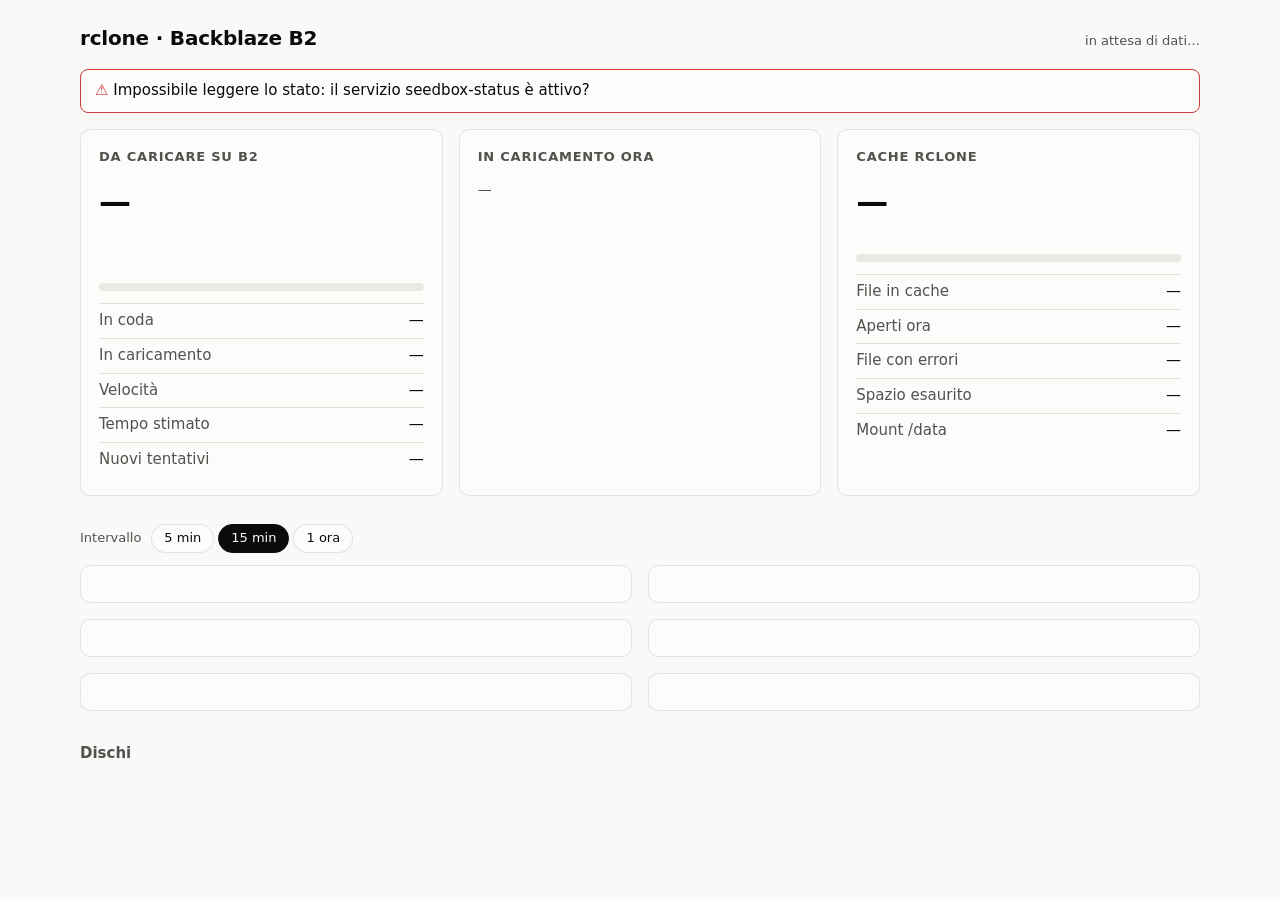
==== status/www/index.html @ 3c4adb51 "Disco dati dedicato, protezione spazio, pagina di stato e categorie qBittorrent - Disco dati locale " ====
<!doctype html>
<html lang="it">
<head>
<meta charset="utf-8">
<meta name="viewport" content="width=device-width, initial-scale=1">
<title>rclone · stato</title>
<style>
	/* palette di riferimento data-viz: slot categoriali 1-3 validati (light e dark),
	   grigio per "libero", colori di stato riservati agli stati */
	:root {
		color-scheme: light;
		--page: #f9f9f7; --surface: #fcfcfb; --ink: #0b0b0b; --ink-2: #52514e; --muted: #898781;
		--grid: #e1e0d9; --axis: #c3c2b7; --ring: rgba(11, 11, 11, 0.10);
		--s1: #2a78d6; --s2: #eb6834; --s3: #1baf7a; --rest: #c3c2b7; --track: #e9e8e3;
		--good: #0ca30c; --warning: #fab219; --critical: #d03b3b;
	}
	@media (prefers-color-scheme: dark) {
		:root {
			color-scheme: dark;
			--page: #0d0d0d; --surface: #1a1a19; --ink: #f0efec; --ink-2: #c3c2b7; --muted: #898781;
			--grid: #2c2c2a; --axis: #383835; --ring: rgba(255, 255, 255, 0.10);
			--s1: #3987e5; --s2: #d95926; --s3: #199e70; --rest: #4a4a47; --track: #2c2c2a;
		}
	}
	* { box-sizing: border-box; }
	body {
		margin: 0; padding: 24px 16px 48px; background: var(--page); color: var(--ink);
		font: 15px/1.45 system-ui, -apple-system, "Segoe UI", Roboto, sans-serif;
	}
	main { max-width: 1120px; margin: 0 auto; }
	header { display: flex; flex-wrap: wrap; align-items: baseline; justify-content: space-between; gap: 8px; margin-bottom: 16px; }
	h1 { font-size: 20px; margin: 0; letter-spacing: -0.01em; }
	h2 { font-size: 13px; text-transform: uppercase; letter-spacing: 0.06em; color: var(--ink-2); margin: 0; font-weight: 600; }
	h3 { font-size: 15px; margin: 32px 0 12px; color: var(--ink-2); font-weight: 600; }
	.updated, .sub { color: var(--ink-2); font-size: 13px; }
	.grid { display: grid; gap: 16px; grid-template-columns: repeat(auto-fit, minmax(300px, 1fr)); }
	.grid.wide { grid-template-columns: repeat(auto-fit, minmax(420px, 1fr)); }
	@media (max-width: 480px) { .grid.wide { grid-template-columns: 1fr; } }
	.card { background: var(--surface); border: 1px solid var(--ring); border-radius: 10px; padding: 18px; min-width: 0; }
	.card-head { display: flex; justify-content: space-between; align-items: center; gap: 8px; margin-bottom: 12px; }
	.big { font-size: 32px; font-weight: 650; letter-spacing: -0.02em; }
	.eta { font-size: 16px; font-weight: 600; margin: 2px 0 4px; }
	.row { display: flex; justify-content: space-between; gap: 12px; padding: 6px 0; border-top: 1px solid var(--grid); }
	.row:first-of-type { border-top: 0; }
	.row span:first-child { color: var(--ink-2); }
	.row span:last-child { font-variant-numeric: tabular-nums; text-align: right; }
	.bar { height: 8px; background: var(--track); border-radius: 4px; overflow: hidden; margin: 10px 0 12px; }
	.bar > i { display: block; height: 100%; background: var(--s1); width: 0; border-radius: 4px; transition: width 0.4s ease; }
	.bar.warning > i { background: var(--warning); }
	.bar.critical > i { background: var(--critical); }
	.status { display: inline-flex; align-items: center; gap: 6px; font-size: 13px; font-weight: 600; color: var(--ink); }
	.status::before { content: ""; width: 8px; height: 8px; border-radius: 50%; background: var(--dot); }
	.status.good { --dot: var(--good); } .status.warning { --dot: var(--warning); } .status.critical { --dot: var(--critical); }
	.banner { display: none; margin-bottom: 16px; padding: 10px 14px; border-radius: 8px; border: 1px solid var(--critical); color: var(--ink); background: var(--surface); }
	.banner::before { content: "⚠ "; color: var(--critical); }
	.disk-head { display: flex; justify-content: space-between; align-items: baseline; gap: 8px; flex-wrap: wrap; }

	/* filtro intervallo: una riga sopra i grafici */
	.filters { display: flex; gap: 4px; flex-wrap: wrap; margin: 28px 0 12px; align-items: center; }
	.filters span { color: var(--ink-2); font-size: 13px; margin-right: 6px; }
	.seg { border: 1px solid var(--ring); background: var(--surface); color: var(--ink); padding: 4px 12px; border-radius: 999px; font: inherit; font-size: 13px; cursor: pointer; }
	.seg[aria-pressed="true"] { background: var(--ink); color: var(--surface); border-color: var(--ink); }
	.toggle { border: 0; background: none; color: var(--ink-2); font: inherit; font-size: 12px; cursor: pointer; text-decoration: underline; text-underline-offset: 3px; padding: 0; }

	/* file in caricamento */
	.files { display: flex; flex-direction: column; gap: 14px; }
	.file-name { font-size: 14px; font-weight: 600; overflow: hidden; text-overflow: ellipsis; white-space: nowrap; }
	.file-meta { display: flex; justify-content: space-between; gap: 8px; font-size: 12px; color: var(--ink-2); font-variant-numeric: tabular-nums; flex-wrap: wrap; }
	.file .bar { margin: 6px 0 4px; }
	.empty { color: var(--ink-2); font-size: 14px; }

	/* grafici */
	.legend { display: flex; flex-wrap: wrap; gap: 4px 14px; font-size: 12px; color: var(--ink-2); margin-bottom: 6px; }
	.legend .key { display: inline-flex; align-items: center; gap: 6px; }
	.legend .key::before { content: ""; width: 14px; height: 2px; border-radius: 1px; background: var(--c); }
	.legend .key.rect::before { width: 10px; height: 10px; border-radius: 2px; }
	.chart { position: relative; }
	.chart svg { display: block; width: 100%; height: auto; overflow: visible; }
	.chart svg:focus { outline: 2px solid var(--s1); outline-offset: 4px; border-radius: 4px; }
	.axis-text { fill: var(--muted); font-size: 11px; font-variant-numeric: tabular-nums; }
	.label-text { fill: var(--ink-2); font-size: 11px; font-weight: 600; }
	.tooltip { position: absolute; pointer-events: none; background: var(--surface); border: 1px solid var(--ring); border-radius: 8px; padding: 8px 10px; font-size: 12px; box-shadow: 0 4px 16px rgba(0, 0, 0, 0.12); min-width: 140px; display: none; z-index: 2; }
	.tooltip .t { color: var(--muted); margin-bottom: 4px; font-variant-numeric: tabular-nums; }
	.tooltip .r { display: flex; align-items: center; gap: 8px; justify-content: space-between; }
	.tooltip .r b { font-weight: 650; color: var(--ink); font-variant-numeric: tabular-nums; }
	.tooltip .r span { display: inline-flex; align-items: center; gap: 6px; color: var(--ink-2); }
	.tooltip .r span::before { content: ""; width: 12px; height: 2px; background: var(--c); border-radius: 1px; }
	.donut-wrap { display: flex; gap: 20px; align-items: center; flex-wrap: wrap; }
	.donut-wrap svg { width: 160px; height: 160px; flex: none; }
	.donut-legend { flex: 1; min-width: 160px; }
	.donut-legend .row span:first-child { display: inline-flex; align-items: center; gap: 8px; }
	.donut-legend .row span:first-child::before { content: ""; width: 10px; height: 10px; border-radius: 2px; background: var(--c); }
	table.view { width: 100%; border-collapse: collapse; font-size: 12px; margin-top: 8px; }
	table.view th, table.view td { text-align: right; padding: 4px 6px; border-top: 1px solid var(--grid); font-variant-numeric: tabular-nums; }
	table.view th:first-child, table.view td:first-child { text-align: left; }
	table.view th { color: var(--ink-2); font-weight: 600; }
	[hidden] { display: none !important; }
</style>
</head>
<body>
<main>
	<header>
		<h1>rclone · Backblaze B2</h1>
		<span class="updated" id="updated">in attesa di dati…</span>
	</header>
	<div class="banner" id="banner"></div>

	<div class="grid">
		<section class="card">
			<div class="card-head"><h2>Da caricare su B2</h2></div>
			<div class="big" id="pending">—</div>
			<div class="eta" id="pending-eta">&nbsp;</div>
			<div class="sub" id="pending-sub">&nbsp;</div>
			<div class="bar" id="up-bar"><i></i></div>
			<div class="row"><span>In coda</span><span id="queued">—</span></div>
			<div class="row"><span>In caricamento</span><span id="uploading">—</span></div>
			<div class="row"><span>Velocità</span><span id="speed">—</span></div>
			<div class="row"><span>Tempo stimato</span><span id="eta">—</span></div>
			<div class="row"><span>Nuovi tentativi</span><span id="retry">—</span></div>
		</section>

		<section class="card">
			<div class="card-head"><h2>In caricamento ora</h2></div>
			<div class="files" id="files"><span class="empty">—</span></div>
		</section>

		<section class="card">
			<div class="card-head"><h2>Cache rclone</h2></div>
			<div class="big" id="cache-used">—</div>
			<div class="sub" id="cache-sub">&nbsp;</div>
			<div class="bar" id="cache-bar"><i></i></div>
			<div class="row"><span>File in cache</span><span id="cache-files">—</span></div>
			<div class="row"><span>Aperti ora</span><span id="cache-inuse">—</span></div>
			<div class="row"><span>File con errori</span><span id="cache-err">—</span></div>
			<div class="row"><span>Spazio esaurito</span><span id="cache-oos">—</span></div>
			<div class="row"><span>Mount /data</span><span id="mounted">—</span></div>
		</section>
	</div>

	<div class="filters" role="group" aria-label="Intervallo dei grafici">
		<span>Intervallo</span>
		<button class="seg" data-range="300">5 min</button>
		<button class="seg" data-range="900" aria-pressed="true">15 min</button>
		<button class="seg" data-range="3600">1 ora</button>
	</div>

	<div class="grid wide">
		<section class="card" id="c-upload"></section>
		<section class="card" id="c-cpu"></section>
		<section class="card" id="c-mem"></section>
		<section class="card" id="c-io"></section>
		<section class="card" id="c-ram-pie"></section>
		<section class="card" id="c-disk-pie"></section>
	</div>

	<h3>Dischi</h3>
	<div class="grid" id="disks"></div>
</main>

<script>
"use strict";
const $ = (id) => document.getElementById(id);
const SVG_NS = "http://www.w3.org/2000/svg";
const css = (name) => getComputedStyle(document.documentElement).getPropertyValue(name).trim();

function bytes(n, digits) {
	if (n == null || isNaN(n)) return "—";
	const u = ["B", "KB", "MB", "GB", "TB"];
	let i = 0;
	while (Math.abs(n) >= 1024 && i < u.length - 1) { n /= 1024; i++; }
	const d = digits != null ? digits : i === 0 ? 0 : n < 10 ? 2 : 1;
	return n.toFixed(d) + " " + u[i];
}
const rate = (n) => bytes(n) + "/s";
const pct = (n) => (n == null ? "—" : n.toFixed(n < 10 ? 1 : 0) + "%");

function duration(s) {
	if (!isFinite(s) || s <= 0) return "—";
	const d = Math.floor(s / 86400), h = Math.floor((s % 86400) / 3600), m = Math.floor((s % 3600) / 60);
	if (d) return `${d} g ${h} h`;
	return h ? `${h} h ${m} min` : m ? `${m} min` : `${Math.ceil(s)} s`;
}
const hhmm = (t) => new Date(t * 1000).toLocaleTimeString("it-IT", { hour: "2-digit", minute: "2-digit" });
const hhmmss = (t) => new Date(t * 1000).toLocaleTimeString("it-IT");

function el(tag, attrs = {}, text) {
	const e = document.createElement(tag);
	for (const [k, v] of Object.entries(attrs)) e.setAttribute(k, v);
	if (text != null) e.textContent = text;
	return e;
}
function sv(tag, attrs = {}) {
	const e = document.createElementNS(SVG_NS, tag);
	for (const [k, v] of Object.entries(attrs)) e.setAttribute(k, v);
	return e;
}

function setBar(id, ratio, warnAt = 0.85, critAt = 0.95) {
	const b = typeof id === "string" ? $(id) : id;
	const r = Math.max(0, Math.min(1, ratio || 0));
	b.firstElementChild.style.width = (r * 100).toFixed(1) + "%";
	b.className = "bar" + (r >= critAt ? " critical" : r >= warnAt ? " warning" : "");
}
function status(text, level) {
	const s = el("span", { class: "status " + level }, text);
	return s;
}
function setStatus(id, text, level) { $(id).replaceChildren(status(text, level)); }

/* ---------- card scaffolding: titolo, legenda, area grafico, tabella ---------- */
function cardShell(id, title, subtitle) {
	const card = $(id);
	if (card.dataset.ready) return card._parts;
	card.dataset.ready = "1";
	const head = el("div", { class: "card-head" });
	const h = el("h2", {}, title);
	const btn = el("button", { class: "toggle", type: "button", "aria-expanded": "false" }, "Tabella");
	head.append(h, btn);
	const sub = el("div", { class: "sub" }, subtitle || "");
	const legend = el("div", { class: "legend" });
	const chart = el("div", { class: "chart" });
	const table = el("table", { class: "view" });
	table.hidden = true;
	btn.addEventListener("click", () => {
		table.hidden = !table.hidden;
		btn.setAttribute("aria-expanded", String(!table.hidden));
	});
	card.append(head, sub, legend, chart, table);
	card._parts = { card, sub, legend, chart, table };
	return card._parts;
}

function fillTable(table, headers, rows) {
	const thead = el("tr");
	headers.forEach((h) => thead.append(el("th", {}, h)));
	const trs = rows.map((r) => { const tr = el("tr"); r.forEach((c) => tr.append(el("td", {}, c))); return tr; });
	table.replaceChildren(thead, ...trs);
}

/* ---------- grafico a linee: 2px, griglia a filo, mirino + tooltip, etichette finali ---------- */
function lineChart(id, opts) {
	const { title, subtitle, series, data, fmt, yMax, area, byteAxis } = opts;
	const p = cardShell(id, title, subtitle);

	// legenda (sempre con >= 2 serie; con una sola basta il titolo)
	p.legend.replaceChildren(...(series.length > 1 ? series.map((s) => {
		const k = el("span", { class: "key" }, s.label); k.style.setProperty("--c", css(s.color)); return k;
	}) : []));

	const W = Math.max(280, p.chart.clientWidth || 400), H = 190;
	const m = { l: 48, r: series.length > 1 ? 74 : 16, t: 10, b: 24 };
	const iw = W - m.l - m.r, ih = H - m.t - m.b;
	const svg = sv("svg", { viewBox: `0 0 ${W} ${H}`, role: "img", tabindex: "0",
		"aria-label": `${title}: grafico, usa le frecce per leggere i valori` });

	if (data.length < 2) {
		const t = sv("text", { x: W / 2, y: H / 2, "text-anchor": "middle", class: "axis-text" });
		t.textContent = "raccolgo i primi campioni…";
		svg.append(t);
		p.chart.replaceChildren(svg);
		return;
	}

	const t0 = data[0].t, t1 = data[data.length - 1].t;
	let max = yMax || Math.max(...series.flatMap((s) => data.map(s.get)), 0);
	if (!yMax) max = byteAxis ? niceMaxBytes(max) : niceMax(max);
	const x = (t) => m.l + ((t - t0) / Math.max(1, t1 - t0)) * iw;
	const y = (v) => m.t + ih - (Math.min(v, max) / (max || 1)) * ih;

	// griglia e assi
	for (let i = 0; i <= 4; i++) {
		const v = (max / 4) * i, yy = y(v);
		svg.append(sv("line", { x1: m.l, x2: m.l + iw, y1: yy, y2: yy, stroke: i === 0 ? css("--axis") : css("--grid"), "stroke-width": 1 }));
		const lab = sv("text", { x: m.l - 6, y: yy + 4, "text-anchor": "end", class: "axis-text" });
		lab.textContent = fmt.axis(v);
		svg.append(lab);
	}
	[t0, (t0 + t1) / 2, t1].forEach((t, i) => {
		const lab = sv("text", { x: x(t), y: H - 6, "text-anchor": ["start", "middle", "end"][i], class: "axis-text" });
		lab.textContent = hhmm(t);
		svg.append(lab);
	});

	// serie
	const ends = [];
	series.forEach((s) => {
		const pts = data.map((d) => [x(d.t), y(s.get(d))]);
		const dpath = "M" + pts.map((q) => q[0].toFixed(1) + "," + q[1].toFixed(1)).join("L");
		if (area) {
			svg.append(sv("path", { d: `${dpath}L${pts[pts.length - 1][0]},${m.t + ih}L${pts[0][0]},${m.t + ih}Z`,
				fill: css(s.color), "fill-opacity": 0.1 }));
		}
		svg.append(sv("path", { d: dpath, fill: "none", stroke: css(s.color), "stroke-width": 2,
			"stroke-linejoin": "round", "stroke-linecap": "round" }));
		const last = pts[pts.length - 1];
		svg.append(sv("circle", { cx: last[0], cy: last[1], r: 4, fill: css(s.color), stroke: css("--surface"), "stroke-width": 2 }));
		ends.push({ s, y: last[1], v: s.get(data[data.length - 1]) });
	});

	// etichette dirette alla fine, solo se non si sovrappongono (altrimenti legenda + tooltip)
	if (series.length > 1) {
		const sorted = [...ends].sort((a, b) => a.y - b.y);
		const fits = sorted.every((e, i) => i === 0 || e.y - sorted[i - 1].y >= 13);
		if (fits) sorted.forEach((e) => {
			const t = sv("text", { x: m.l + iw + 8, y: e.y + 4, class: "label-text" });
			t.textContent = e.s.label;
			svg.append(t);
		});
	} else {
		const e = ends[0];
		const t = sv("text", { x: m.l + iw - 2, y: Math.max(m.t + 10, e.y - 10), "text-anchor": "end", class: "label-text" });
		t.textContent = fmt.value(e.v);
		svg.append(t);
	}

	// mirino + tooltip (puntatore e tastiera)
	const cross = sv("line", { y1: m.t, y2: m.t + ih, stroke: css("--axis"), "stroke-width": 1, visibility: "hidden" });
	const hit = sv("rect", { x: m.l, y: 0, width: iw, height: H, fill: "transparent" });
	svg.append(cross, hit);
	const tip = el("div", { class: "tooltip" });
	p.chart.replaceChildren(svg, tip);

	let idx = data.length - 1;
	function show(i) {
		idx = Math.max(0, Math.min(data.length - 1, i));
		const d = data[idx], xx = x(d.t);
		cross.setAttribute("x1", xx); cross.setAttribute("x2", xx); cross.setAttribute("visibility", "visible");
		const rows = series.map((s) => {
			const r = el("div", { class: "r" });
			const name = el("span", {}, s.label); name.style.setProperty("--c", css(s.color));
			r.append(el("b", {}, fmt.value(s.get(d))), name);
			return r;
		});
		tip.replaceChildren(el("div", { class: "t" }, hhmmss(d.t)), ...rows);
		tip.style.display = "block";
		const scale = p.chart.clientWidth / W;
		const left = xx * scale;
		tip.style.left = Math.min(left + 12, p.chart.clientWidth - tip.offsetWidth) + "px";
		tip.style.top = "8px";
	}
	function hide() { cross.setAttribute("visibility", "hidden"); tip.style.display = "none"; }
	hit.addEventListener("pointermove", (ev) => {
		const r = svg.getBoundingClientRect();
		const px = ((ev.clientX - r.left) / r.width) * W;
		const t = t0 + ((px - m.l) / iw) * (t1 - t0);
		let best = 0;
		for (let i = 1; i < data.length; i++) if (Math.abs(data[i].t - t) < Math.abs(data[best].t - t)) best = i;
		show(best);
	});
	hit.addEventListener("pointerleave", hide);
	svg.addEventListener("focus", () => show(idx));
	svg.addEventListener("blur", hide);
	svg.addEventListener("keydown", (ev) => {
		if (ev.key === "ArrowLeft") { show(idx - 1); ev.preventDefault(); }
		if (ev.key === "ArrowRight") { show(idx + 1); ev.preventDefault(); }
	});

	// tabella: attuale / minimo / media / massimo nell'intervallo
	fillTable(p.table, ["Serie", "Attuale", "Min", "Media", "Max"], series.map((s) => {
		const v = data.map(s.get);
		return [s.label, fmt.value(v[v.length - 1]), fmt.value(Math.min(...v)),
			fmt.value(v.reduce((a, b) => a + b, 0) / v.length), fmt.value(Math.max(...v))];
	}));
}

// massimo "tondo" per assi in byte: in unità 1024 e divisibile in 4 tacche pulite
function niceMaxBytes(v) {
	if (v <= 0) return 1024;
	let unit = 1;
	while (v / unit >= 1000) unit *= 1024;
	const n = v / unit;
	for (const k of [1, 2, 4, 6, 8, 10, 12, 16, 20, 40, 60, 80, 100, 200, 400, 600, 800, 1000]) if (k >= n) return k * unit;
	return 1024 * unit;
}
function axisBytes(v, suffix = "") {
	return bytes(v, 2).replace(/\.?0+ /, " ") + suffix;
}

function niceMax(v) {
	if (v <= 0) return 1;
	const e = Math.pow(10, Math.floor(Math.log10(v)));
	for (const k of [1, 1.2, 1.5, 2, 2.5, 3, 4, 5, 6, 8, 10]) if (k * e >= v) return k * e;
	return 10 * e;
}

/* ---------- donut: parti di un intero, max 4 segmenti, spazio di 2px tra le fette ---------- */
function donutChart(id, opts) {
	const { title, subtitle, segments, total, centerLabel } = opts;
	const p = cardShell(id, title, subtitle);
	p.legend.replaceChildren();
	const size = 160, r = 62, sw = 22, c = size / 2;
	const svg = sv("svg", { viewBox: `0 0 ${size} ${size}`, role: "img", "aria-label": `${title}: grafico ad anello` });
	svg.append(sv("circle", { cx: c, cy: c, r, fill: "none", stroke: css("--track"), "stroke-width": sw }));
	const tip = el("div", { class: "tooltip" });
	let a0 = -Math.PI / 2;
	const sum = total || segments.reduce((s, x) => s + x.value, 0) || 1;
	segments.forEach((seg) => {
		const frac = seg.value / sum;
		if (frac <= 0) return;
		const a1 = a0 + frac * Math.PI * 2;
		const large = a1 - a0 > Math.PI ? 1 : 0;
		const p0 = [c + r * Math.cos(a0), c + r * Math.sin(a0)], p1 = [c + r * Math.cos(a1), c + r * Math.sin(a1)];
		const d = frac >= 0.9999
			? `M${c},${c - r}A${r},${r} 0 1 1 ${c - 0.01},${c - r}`
			: `M${p0[0]},${p0[1]}A${r},${r} 0 ${large} 1 ${p1[0]},${p1[1]}`;
		const path = sv("path", { d, fill: "none", stroke: css(seg.color), "stroke-width": sw, tabindex: "0" });
		// spazio di 2px nel colore della superficie tra le fette
		const gap = sv("line", { x1: c + (r - sw / 2 - 1) * Math.cos(a1), y1: c + (r - sw / 2 - 1) * Math.sin(a1),
			x2: c + (r + sw / 2 + 1) * Math.cos(a1), y2: c + (r + sw / 2 + 1) * Math.sin(a1), stroke: css("--surface"), "stroke-width": 2 });
		const showTip = () => {
			path.setAttribute("stroke-width", sw + 4);
			const row = el("div", { class: "r" });
			const name = el("span", {}, seg.label); name.style.setProperty("--c", css(seg.color));
			row.append(el("b", {}, `${bytes(seg.value)} · ${pct(frac * 100)}`), name);
			tip.replaceChildren(row);
			tip.style.display = "block"; tip.style.left = "8px"; tip.style.top = "8px";
		};
		const hideTip = () => { path.setAttribute("stroke-width", sw); tip.style.display = "none"; };
		path.addEventListener("pointerenter", showTip); path.addEventListener("pointerleave", hideTip);
		path.addEventListener("focus", showTip); path.addEventListener("blur", hideTip);
		svg.append(path, gap);
		a0 = a1;
	});
	const t1 = sv("text", { x: c, y: c - 2, "text-anchor": "middle", style: "fill: var(--ink); font-size: 18px; font-weight: 650" });
	t1.textContent = centerLabel[0];
	const t2 = sv("text", { x: c, y: c + 16, "text-anchor": "middle", class: "axis-text" });
	t2.textContent = centerLabel[1];
	svg.append(t1, t2);

	const legend = el("div", { class: "donut-legend" });
	segments.forEach((seg) => {
		const row = el("div", { class: "row" });
		const name = el("span", {}, seg.label); name.style.setProperty("--c", css(seg.color));
		row.append(name, el("span", {}, `${bytes(seg.value)} · ${pct((seg.value / sum) * 100)}`));
		legend.append(row);
	});
	const wrap = el("div", { class: "donut-wrap" });
	wrap.append(svg, legend);
	p.chart.replaceChildren(wrap, tip);
	fillTable(p.table, ["Parte", "Dimensione", "Quota"], segments.map((s) => [s.label, bytes(s.value), pct((s.value / sum) * 100)]));
}

/* ---------- stato ---------- */
let rangeSec = 900;
let lastStatus = null, lastHistory = [];
document.querySelectorAll(".seg").forEach((b) => b.addEventListener("click", () => {
	rangeSec = Number(b.dataset.range);
	document.querySelectorAll(".seg").forEach((o) => o.setAttribute("aria-pressed", String(o === b)));
	renderCharts();
}));

// velocità media sugli ultimi 2 minuti dallo storico (più stabile di quella istantanea)
function avgUpload(history, fallback) {
	const now = history.length ? history[history.length - 1].t : 0;
	const win = history.filter((h) => now - h.t <= 120);
	if (win.length >= 4) return win.reduce((s, h) => s + h.up, 0) / win.length;
	return fallback || 0;
}
function finishAt(seconds) {
	const end = new Date(Date.now() + seconds * 1000);
	const sameDay = end.toDateString() === new Date().toDateString();
	return end.toLocaleString("it-IT", sameDay ? { hour: "2-digit", minute: "2-digit" } : { weekday: "short", hour: "2-digit", minute: "2-digit" });
}

function diskHealth(d) {
	const free = d.avail / d.size;
	if (d.readonly) return ["sola lettura", "critical"];
	if (d.fs_errors > 0 || d.io_errors > 0) return ["errori", "critical"];
	if (d.fs_state && d.fs_state !== "clean") return [d.fs_state, "warning"];
	if (d.avail < 2 * 1024 ** 3 || free < 0.05) return ["quasi pieno", "critical"];
	if (free < 0.15) return ["poco spazio", "warning"];
	return ["sano", "good"];
}

function renderFiles(list) {
	const box = $("files");
	if (!list || !list.length) { box.replaceChildren(el("span", { class: "empty" }, "Nessun file in caricamento")); return; }
	box.replaceChildren(...list.map((f) => {
		const item = el("div", { class: "file" });
		const name = el("div", { class: "file-name" }, f.name.split("/").pop());
		name.title = f.name;
		const bar = el("div", { class: "bar" }); bar.append(el("i"));
		setBar(bar, f.size ? f.bytes / f.size : 0, 2, 2);
		const meta = el("div", { class: "file-meta" });
		meta.append(
			el("span", {}, `${pct(f.percent)} · ${bytes(f.bytes)} di ${bytes(f.size)}`),
			el("span", {}, `${f.speed ? rate(f.speed) : "—"} · ${f.eta != null ? "mancano " + duration(f.eta) : "—"}`));
		item.append(name, bar, meta);
		return item;
	}));
}

function renderStatus(s) {
	const age = (Date.now() - new Date(s.updated)) / 1000;
	$("updated").textContent = "aggiornato " + new Date(s.updated).toLocaleTimeString("it-IT");
	const problems = [];
	if (age > 30) problems.push(`dati vecchi di ${Math.round(age)} s`);
	if (!s.b2_mounted) problems.push("il mount /data di B2 non è attivo");
	if (!s.rc_available) problems.push("API di rclone non raggiungibile");
	$("banner").style.display = problems.length ? "block" : "none";
	$("banner").textContent = problems.join(" · ");
	setStatus("mounted", s.b2_mounted ? "attivo" : "non montato", s.b2_mounted ? "good" : "critical");

	const u = s.upload;
	if (u) {
		const pending = u.queued_bytes + Math.max(0, u.uploading_bytes - u.uploading_done);
		const speed = avgUpload(lastHistory, u.speed);
		const eta = speed > 0 ? pending / speed : NaN;
		$("pending").textContent = pending > 0 ? bytes(pending) : "Niente";
		$("pending-eta").textContent = pending <= 0 ? "Tutto caricato su B2"
			: isFinite(eta) ? `≈ ${duration(eta)} · fine verso le ${finishAt(eta)}` : "in attesa che il caricamento parta…";
		$("pending-sub").textContent = `${u.queued_files + u.uploading_files} file · caricati in questa sessione ${bytes(u.transferred_session)}`;
		setBar("up-bar", u.uploading_bytes ? u.uploading_done / u.uploading_bytes : 0, 2, 2);
		$("queued").textContent = `${u.queued_files} file · ${bytes(u.queued_bytes)}`;
		$("uploading").textContent = `${u.uploading_files} file · ${bytes(u.uploading_done)} / ${bytes(u.uploading_bytes)}`;
		$("speed").textContent = speed ? rate(speed) + " (media 2 min)" : "—";
		$("eta").textContent = pending > 0 && isFinite(eta) ? duration(eta) : "—";
		if (u.retrying_files) setStatus("retry", `${u.retrying_files} file`, "warning"); else $("retry").textContent = "0";
		renderFiles(u.current);
	}

	const c = s.cache;
	if (c) {
		$("cache-used").textContent = bytes(c.used);
		$("cache-sub").textContent = c.max > 0 ? `limite ${bytes(c.max)}` : "nessun limite";
		setBar("cache-bar", c.max > 0 ? c.used / c.max : 0);
		$("cache-files").textContent = c.files;
		$("cache-inuse").textContent = c.in_use;
		if (c.errored) setStatus("cache-err", String(c.errored), "critical"); else $("cache-err").textContent = "0";
		setStatus("cache-oos", c.out_of_space ? "sì" : "no", c.out_of_space ? "critical" : "good");
	}

	$("disks").replaceChildren(...(s.disks || []).map((d) => {
		const [label, level] = diskHealth(d);
		const used = d.used / d.size;
		const card = el("section", { class: "card" });
		const head = el("div", { class: "card-head" });
		head.append(el("h2", {}, d.mount === "/" ? "Disco di sistema" : "Disco dati locale"), status(label, level));
		const bar = el("div", { class: "bar" }); bar.append(el("i")); setBar(bar, used);
		const rows = [
			["Mount", d.mount], ["Libero", `${bytes(d.avail)} di ${bytes(d.size)}`], ["Usato", pct(used * 100)],
			["Inode usati", d.inodes ? pct((d.inodes_used / d.inodes) * 100) : "—"],
			["Filesystem", `${d.fstype}${d.label ? " · " + d.label : ""} · ${d.device}`],
			["Stato ext4", d.fs_state || "—"], ["Errori filesystem", String(d.fs_errors)],
			["Errori I/O (kernel)", String(d.io_errors)], ["SMART", d.smart],
		].map(([k, v]) => { const r = el("div", { class: "row" }); r.append(el("span", {}, k), el("span", {}, v)); return r; });
		card.append(head, bar, ...rows);
		return card;
	}));
}

function renderCharts() {
	const s = lastStatus;
	const now = lastHistory.length ? lastHistory[lastHistory.length - 1].t : 0;
	const data = lastHistory.filter((h) => now - h.t <= rangeSec);

	lineChart("c-upload", {
		title: "Caricamento verso B2", subtitle: "velocità di upload di rclone",
		series: [{ label: "Upload", color: "--s1", get: (d) => d.up }],
		data, area: true, byteAxis: true, fmt: { axis: (v) => axisBytes(v, "/s"), value: rate },
	});
	lineChart("c-cpu", {
		title: "CPU", subtitle: s ? `${s.system.cores} core · carico ${s.system.load.join(" / ")}` : "",
		series: [
			{ label: "Utente", color: "--s1", get: (d) => d.cpu.user },
			{ label: "Sistema", color: "--s2", get: (d) => d.cpu.system },
			{ label: "Attesa I/O", color: "--s3", get: (d) => d.cpu.iowait },
		],
		data, yMax: 100, fmt: { axis: (v) => v.toFixed(0) + "%", value: pct },
	});
	lineChart("c-mem", {
		title: "Memoria", subtitle: s ? `RAM ${bytes(s.system.mem.total, 1)} · swap ${bytes(s.system.mem.swap_total, 1)}` : "",
		series: [
			{ label: "App", color: "--s1", get: (d) => d.mem.app },
			{ label: "Cache", color: "--s2", get: (d) => d.mem.cache },
			{ label: "Swap", color: "--s3", get: (d) => d.mem.swap },
		],
		data, byteAxis: true, fmt: { axis: (v) => axisBytes(v), value: (v) => bytes(v) },
	});
	lineChart("c-io", {
		title: "I/O disco dati", subtitle: "lettura e scrittura su /srv/seedbox",
		series: [
			{ label: "Lettura", color: "--s1", get: (d) => d.io.read },
			{ label: "Scrittura", color: "--s2", get: (d) => d.io.write },
		],
		data, byteAxis: true, fmt: { axis: (v) => axisBytes(v, "/s"), value: rate },
	});

	if (s) {
		const mem = s.system.mem;
		donutChart("c-ram-pie", {
			title: "Composizione RAM", subtitle: "app, cache del kernel e memoria libera",
			segments: [
				{ label: "App", value: mem.app, color: "--s1" },
				{ label: "Cache", value: mem.cache, color: "--s2" },
				{ label: "Libera", value: mem.free, color: "--rest" },
			],
			total: mem.total, centerLabel: [pct((mem.app / mem.total) * 100), "usata dalle app"],
		});
		const dd = s.data_disk;
		if (dd) donutChart("c-disk-pie", {
			title: "Disco dati locale", subtitle: `${dd.mount} · aggiornato ogni minuto`,
			segments: [
				{ label: "Download incompleti", value: dd.incomplete, color: "--s1" },
				{ label: "Cache rclone", value: dd.rclone_cache, color: "--s2" },
				{ label: "Altro", value: dd.other, color: "--s3" },
				{ label: "Libero", value: dd.free, color: "--rest" },
			],
			total: dd.size, centerLabel: [bytes(dd.free, 0), "liberi"],
		});
	}
}

async function refresh() {
	try {
		const [s, h] = await Promise.all([
			fetch("data/status.json?t=" + Date.now(), { cache: "no-store" }).then((r) => r.json()),
			fetch("data/history.json?t=" + Date.now(), { cache: "no-store" }).then((r) => r.json()).catch(() => lastHistory),
		]);
		lastStatus = s; lastHistory = Array.isArray(h) ? h : [];
		renderStatus(s);
		renderCharts();
	} catch (e) {
		// tiene l'ultimo stato visibile, segnala solo il problema
		$("banner").style.display = "block";
		$("banner").textContent = "Impossibile leggere lo stato: il servizio seedbox-status è attivo?";
	}
}

let resizeTimer;
window.addEventListener("resize", () => { clearTimeout(resizeTimer); resizeTimer = setTimeout(renderCharts, 150); });
matchMedia("(prefers-color-scheme: dark)").addEventListener("change", renderCharts);
refresh();
setInterval(refresh, 5000);
</script>
</body>
</html>
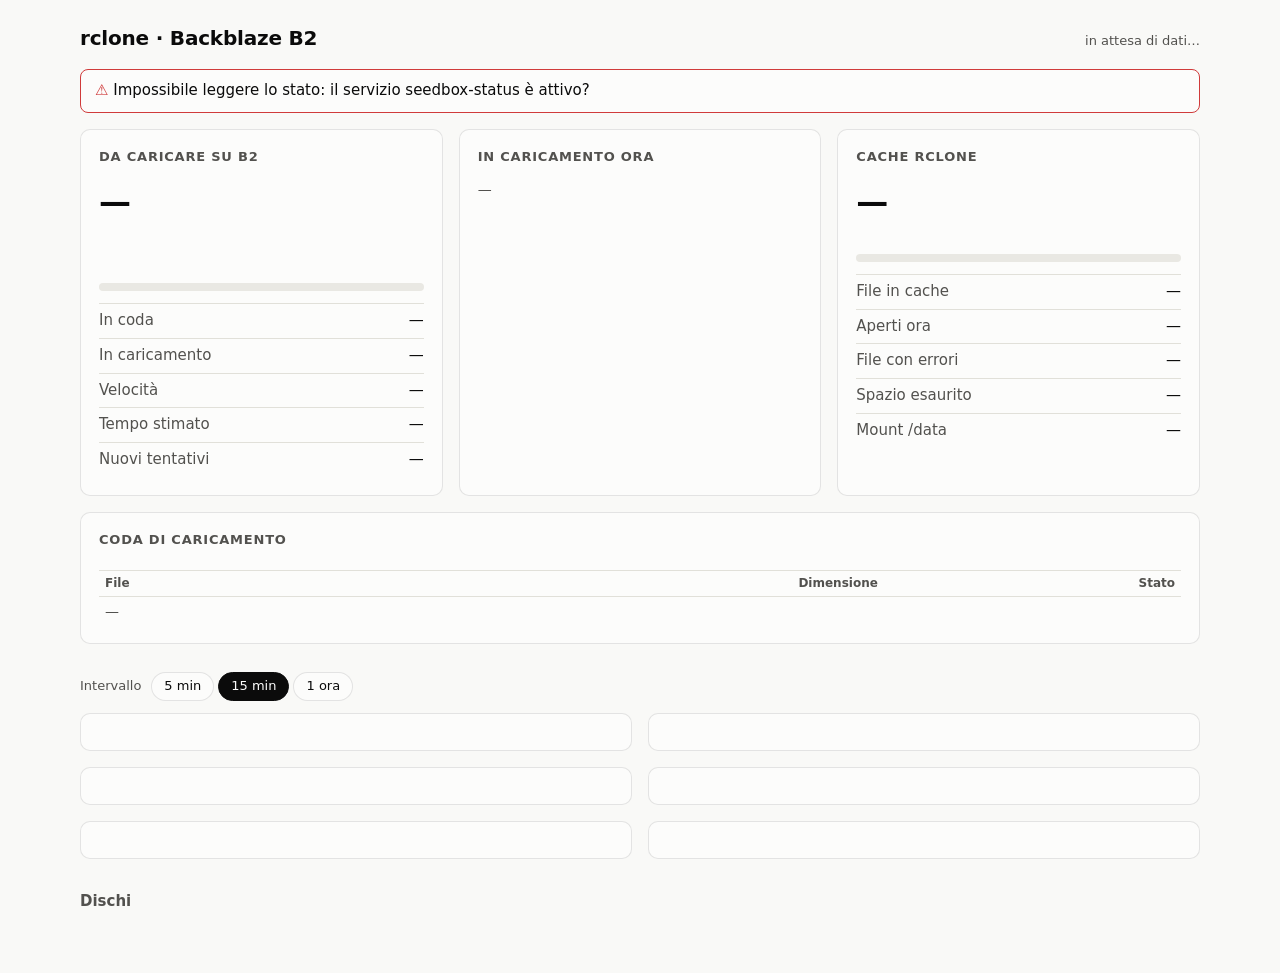
==== commit 5f066740: "Pagina di stato: coda e avvio di rclone; robustezza di stop e mount - rclone.casa.local: elenco dei " ====
--- a/status/www/index.html
+++ b/status/www/index.html
@@ -95,6 +95,12 @@
 	table.view th:first-child, table.view td:first-child { text-align: left; }
 	table.view th { color: var(--ink-2); font-weight: 600; }
 	[hidden] { display: none !important; }
+	.queue-card { margin-top: 16px; }
+	.table-wrap { max-height: 420px; overflow: auto; }
+	.queue-table td:first-child { max-width: 0; width: 70%; overflow: hidden; text-overflow: ellipsis; white-space: nowrap; }
+	.queue-table thead th { position: sticky; top: 0; background: var(--surface); }
+	.banner.info { border-color: var(--s1); }
+	.banner.info::before { content: "ℹ "; color: var(--s1); }
 </style>
 </head>
 <body>
@@ -136,6 +142,24 @@
 			<div class="row"><span>Mount /data</span><span id="mounted">—</span></div>
 		</section>
 	</div>
+
+	<section class="card queue-card">
+		<div class="card-head"><h2>Coda di caricamento</h2><span class="sub" id="queue-summary"></span></div>
+		<div id="startup" hidden>
+			<div class="eta" id="startup-title">Avvio di rclone</div>
+			<div class="bar" id="startup-bar"><i></i></div>
+			<div class="row"><span>File in sospeso ripresi dalla cache</span><span id="startup-requeued">—</span></div>
+			<div class="row"><span>Ancora in sospeso nella cache</span><span id="startup-dirty">—</span></div>
+			<div class="row"><span>Caricati su B2 dall'avvio</span><span id="startup-uploaded">—</span></div>
+			<div class="row"><span>Avvio iniziato</span><span id="startup-since">—</span></div>
+		</div>
+		<div class="table-wrap">
+			<table class="view queue-table">
+				<thead><tr><th>File</th><th>Dimensione</th><th>Stato</th></tr></thead>
+				<tbody id="queue-body"><tr><td colspan="3" class="empty">—</td></tr></tbody>
+			</table>
+		</div>
+	</section>
 
 	<div class="filters" role="group" aria-label="Intervallo dei grafici">
 		<span>Intervallo</span>
@@ -490,15 +514,66 @@
 	}));
 }
 
+// coda: i primi 100 file (prima quelli in caricamento, poi per partenza)
+function renderQueue(s) {
+	const u = s.upload, body = $("queue-body");
+	const st = s.startup;
+	$("startup").hidden = !(s.starting && st);
+	if (s.starting && st) {
+		// totale stimato: ancora in sospeso + già caricati da quando rclone è partito
+		const total = Math.max(st.dirty + st.uploaded, st.requeued, 1);
+		const done = Math.min(st.requeued, total);
+		const since = st.since ? new Date(st.since.replace(/\//g, "-").replace(" ", "T")) : null;
+		const elapsed = since ? (Date.now() - since) / 1000 : 0;
+		const rateItems = elapsed > 30 ? done / elapsed : 0;
+		$("startup-title").textContent = `Avvio di rclone · ${pct((done / total) * 100)}` +
+			(rateItems > 0 && done < total ? ` · mount tra circa ${duration((total - done) / rateItems)}` : "");
+		setBar("startup-bar", done / total, 2, 2);
+		$("startup-requeued").textContent = `${done} di ~${total}`;
+		$("startup-dirty").textContent = String(st.dirty);
+		$("startup-uploaded").textContent = String(st.uploaded);
+		$("startup-since").textContent = since ? `${since.toLocaleTimeString("it-IT")} (${duration(elapsed)} fa)` : "—";
+	}
+	const total = u ? u.queued_files + u.uploading_files : 0;
+	if (!u || !s.vfs_ready) {
+		$("queue-summary").textContent = s.starting ? "disponibile quando rclone ha finito l'avvio" : "";
+		body.replaceChildren(row3("—", "", ""));
+		return;
+	}
+	const items = u.queue_items || [];
+	$("queue-summary").textContent = total
+		? `${items.length < total ? `primi ${items.length} di ` : ""}${total} file · ${bytes(u.queued_bytes + u.uploading_bytes)}`
+		: "vuota";
+	if (!items.length) { body.replaceChildren(row3("Niente in coda", "", "")); return; }
+	body.replaceChildren(...items.map((q) => {
+		let state;
+		if (q.uploading) state = "in caricamento";
+		else if (q.wait > 0) state = `parte tra ${duration(q.wait)}`;
+		else state = "in attesa di un posto libero";
+		if (q.tries > 0) state += ` · tentativo ${q.tries + 1}`;
+		const tr = row3(q.name.split("/").pop(), bytes(q.size), state);
+		tr.firstChild.title = q.name;
+		return tr;
+	}));
+}
+function row3(a, b, c) {
+	const tr = el("tr");
+	tr.append(el("td", {}, a), el("td", {}, b), el("td", {}, c));
+	return tr;
+}
+
 function renderStatus(s) {
 	const age = (Date.now() - new Date(s.updated)) / 1000;
 	$("updated").textContent = "aggiornato " + new Date(s.updated).toLocaleTimeString("it-IT");
 	const problems = [];
 	if (age > 30) problems.push(`dati vecchi di ${Math.round(age)} s`);
-	if (!s.b2_mounted) problems.push("il mount /data di B2 non è attivo");
-	if (!s.rc_available) problems.push("API di rclone non raggiungibile");
+	if (s.starting) problems.push("rclone in avvio: sta rimettendo in coda i file in sospeso, il mount /data arriva al termine; i caricamenti sono già in corso");
+	else if (!s.b2_mounted) problems.push("il mount /data di B2 non è attivo");
+	if (!s.rc_available && !s.starting) problems.push("API di rclone non raggiungibile");
 	$("banner").style.display = problems.length ? "block" : "none";
+	$("banner").className = "banner" + (s.starting && age <= 30 && problems.length === 1 ? " info" : "");
 	$("banner").textContent = problems.join(" · ");
+	renderQueue(s);
 	setStatus("mounted", s.b2_mounted ? "attivo" : "non montato", s.b2_mounted ? "good" : "critical");
 
 	const u = s.upload;
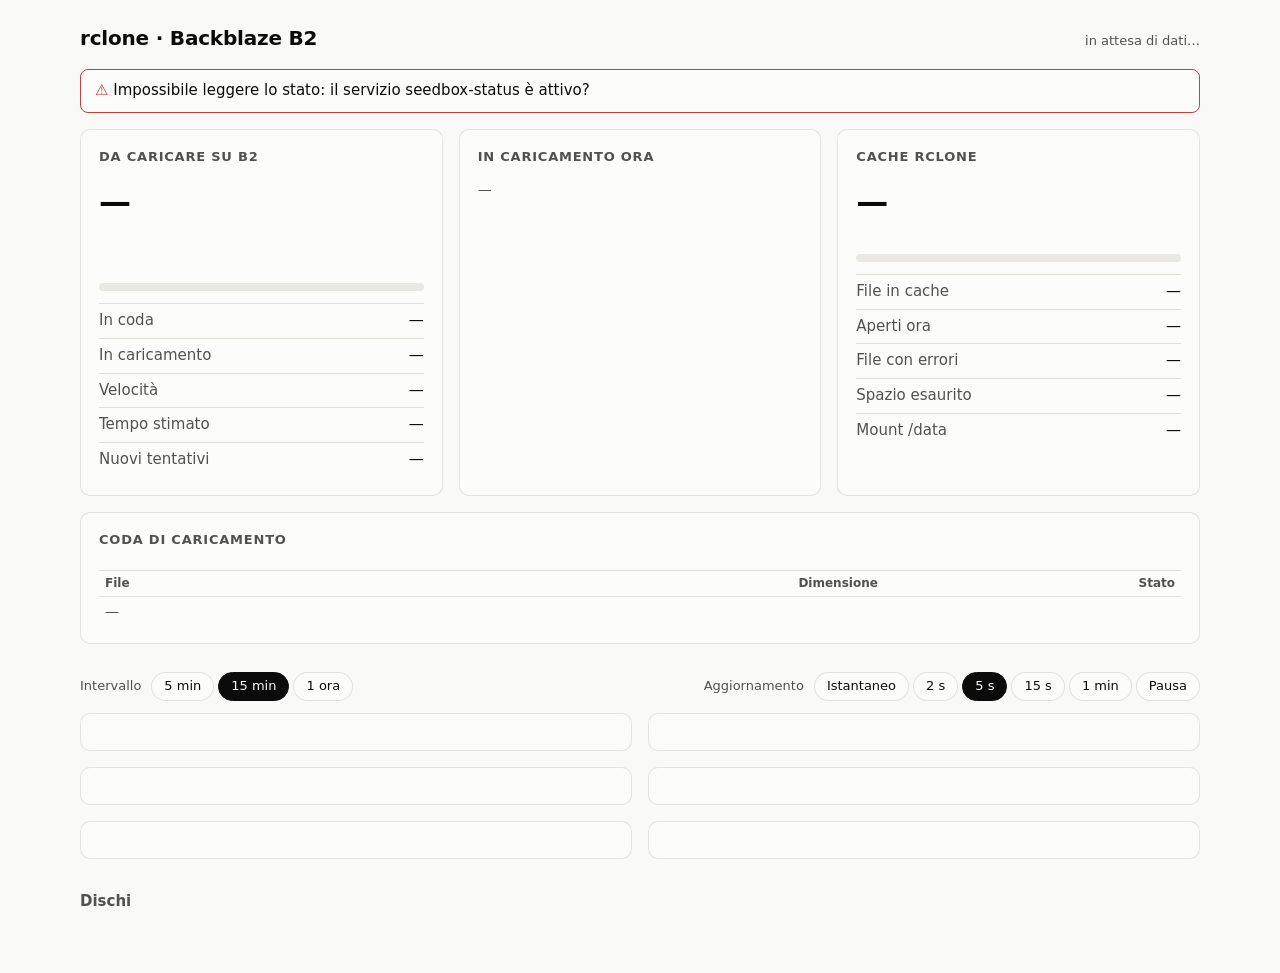
==== commit 88a6c4cb: "Stack core sempre attivo, download diretti su B2, cache rclone 100G, pagina di stato in tempo reale " ====
--- a/status/www/index.html
+++ b/status/www/index.html
@@ -56,7 +56,8 @@
 	.disk-head { display: flex; justify-content: space-between; align-items: baseline; gap: 8px; flex-wrap: wrap; }
 
 	/* filtro intervallo: una riga sopra i grafici */
-	.filters { display: flex; gap: 4px; flex-wrap: wrap; margin: 28px 0 12px; align-items: center; }
+	.filters { display: flex; gap: 8px 24px; flex-wrap: wrap; margin: 28px 0 12px; align-items: center; justify-content: space-between; }
+	.filters .group { display: flex; gap: 4px; flex-wrap: wrap; align-items: center; }
 	.filters span { color: var(--ink-2); font-size: 13px; margin-right: 6px; }
 	.seg { border: 1px solid var(--ring); background: var(--surface); color: var(--ink); padding: 4px 12px; border-radius: 999px; font: inherit; font-size: 13px; cursor: pointer; }
 	.seg[aria-pressed="true"] { background: var(--ink); color: var(--surface); border-color: var(--ink); }
@@ -64,7 +65,7 @@
 
 	/* file in caricamento */
 	.files { display: flex; flex-direction: column; gap: 14px; }
-	.file-name { font-size: 14px; font-weight: 600; overflow: hidden; text-overflow: ellipsis; white-space: nowrap; }
+	.file-name { font-size: 13px; font-weight: 600; word-break: break-all; }
 	.file-meta { display: flex; justify-content: space-between; gap: 8px; font-size: 12px; color: var(--ink-2); font-variant-numeric: tabular-nums; flex-wrap: wrap; }
 	.file .bar { margin: 6px 0 4px; }
 	.empty { color: var(--ink-2); font-size: 14px; }
@@ -97,7 +98,7 @@
 	[hidden] { display: none !important; }
 	.queue-card { margin-top: 16px; }
 	.table-wrap { max-height: 420px; overflow: auto; }
-	.queue-table td:first-child { max-width: 0; width: 70%; overflow: hidden; text-overflow: ellipsis; white-space: nowrap; }
+	.queue-table td:first-child { width: 70%; word-break: break-all; white-space: normal; text-align: left; }
 	.queue-table thead th { position: sticky; top: 0; background: var(--surface); }
 	.banner.info { border-color: var(--s1); }
 	.banner.info::before { content: "ℹ "; color: var(--s1); }
@@ -161,11 +162,22 @@
 		</div>
 	</section>
 
-	<div class="filters" role="group" aria-label="Intervallo dei grafici">
-		<span>Intervallo</span>
-		<button class="seg" data-range="300">5 min</button>
-		<button class="seg" data-range="900" aria-pressed="true">15 min</button>
-		<button class="seg" data-range="3600">1 ora</button>
+	<div class="filters">
+		<div class="group" role="group" aria-label="Intervallo dei grafici">
+			<span>Intervallo</span>
+			<button class="seg" data-range="300">5 min</button>
+			<button class="seg" data-range="900" aria-pressed="true">15 min</button>
+			<button class="seg" data-range="3600">1 ora</button>
+		</div>
+		<div class="group" role="group" aria-label="Frequenza di aggiornamento">
+			<span>Aggiornamento</span>
+			<button class="seg" data-poll="1000" title="Ogni secondo: grafici dal vivo">Istantaneo</button>
+			<button class="seg" data-poll="2000">2 s</button>
+			<button class="seg" data-poll="5000" aria-pressed="true">5 s</button>
+			<button class="seg" data-poll="15000">15 s</button>
+			<button class="seg" data-poll="60000">1 min</button>
+			<button class="seg" data-poll="0" title="Ferma gli aggiornamenti (anche con il tasto P)">Pausa</button>
+		</div>
 	</div>
 
 	<div class="grid wide">
@@ -467,11 +479,73 @@
 /* ---------- stato ---------- */
 let rangeSec = 900;
 let lastStatus = null, lastHistory = [];
-document.querySelectorAll(".seg").forEach((b) => b.addEventListener("click", () => {
+// differenza tra l'orologio del server e quello del browser (header Date della risposta)
+let clockOffset = 0;
+const serverNow = () => Date.now() + clockOffset;
+function syncClock(r) {
+	const d = Date.parse(r.headers.get("Date"));
+	if (!isNaN(d)) clockOffset = d - Date.now();
+}
+// scelte ricordate nel browser (solo comodità: senza storage valgono i default)
+const prefs = {
+	get(k, d) { try { const v = localStorage.getItem("rclone-status." + k); return v === null ? d : Number(v); } catch (e) { return d; } },
+	set(k, v) { try { localStorage.setItem("rclone-status." + k, String(v)); } catch (e) { /* niente */ } },
+};
+function press(attr, value) {
+	document.querySelectorAll(`[${attr}]`).forEach((o) => o.setAttribute("aria-pressed", String(Number(o.getAttribute(attr)) === value)));
+}
+rangeSec = prefs.get("range", 900);
+press("data-range", rangeSec);
+document.querySelectorAll("[data-range]").forEach((b) => b.addEventListener("click", () => {
 	rangeSec = Number(b.dataset.range);
-	document.querySelectorAll(".seg").forEach((o) => o.setAttribute("aria-pressed", String(o === b)));
+	prefs.set("range", rangeSec);
+	press("data-range", rangeSec);
 	renderCharts();
 }));
+
+// frequenza di aggiornamento: sotto i 5s dello storico i grafici usano anche i campioni dal vivo
+let pollMs = prefs.get("poll", 5000);
+let pollTimer = null, liveSamples = [];
+const LIVE_MAX = 3600;
+function setPoll(ms) {
+	pollMs = ms;
+	prefs.set("poll", ms);
+	press("data-poll", ms);
+	if (ms === 0 || ms >= 5000) liveSamples = [];
+	schedule(true);
+}
+document.querySelectorAll("[data-poll]").forEach((b) => b.addEventListener("click", () => setPoll(Number(b.dataset.poll))));
+let lastPoll = 5000;
+document.addEventListener("keydown", (e) => {
+	if (e.key.toLowerCase() !== "p" || e.ctrlKey || e.metaKey || e.altKey || /input|textarea|select/i.test(e.target.tagName)) return;
+	if (pollMs) { lastPoll = pollMs; setPoll(0); } else setPoll(lastPoll);
+});
+// tab in background: niente richieste; al ritorno aggiorna subito
+document.addEventListener("visibilitychange", () => {
+	if (document.hidden) { clearTimeout(pollTimer); return; }
+	liveSamples = [];
+	schedule(true);
+});
+function schedule(now) {
+	clearTimeout(pollTimer);
+	if (document.hidden) return;
+	if (now) refresh();
+	else if (pollMs) pollTimer = setTimeout(refresh, pollMs);
+}
+function pushLive(s) {
+	if (pollMs === 0 || pollMs >= 5000 || !s.system) return;
+	const t = Math.round(Date.parse(s.updated) / 1000);
+	if (liveSamples.length && liveSamples[liveSamples.length - 1].t >= t) return;
+	const m = s.system.mem;
+	liveSamples.push({ t, cpu: s.system.cpu, mem: { app: m.app, cache: m.cache, swap: m.swap_used }, io: s.system.io, up: s.system.upload_rate });
+	if (liveSamples.length > LIVE_MAX) liveSamples.shift();
+}
+// storico da 5s + campioni dal vivo dopo l'inizio della sessione dal vivo
+function chartData() {
+	if (!liveSamples.length) return lastHistory;
+	const start = liveSamples[0].t;
+	return lastHistory.filter((h) => h.t < start).concat(liveSamples);
+}
 
 // velocità media sugli ultimi 2 minuti dallo storico (più stabile di quella istantanea)
 function avgUpload(history, fallback) {
@@ -501,7 +575,7 @@
 	if (!list || !list.length) { box.replaceChildren(el("span", { class: "empty" }, "Nessun file in caricamento")); return; }
 	box.replaceChildren(...list.map((f) => {
 		const item = el("div", { class: "file" });
-		const name = el("div", { class: "file-name" }, f.name.split("/").pop());
+		const name = el("div", { class: "file-name" }, f.name);
 		name.title = f.name;
 		const bar = el("div", { class: "bar" }); bar.append(el("i"));
 		setBar(bar, f.size ? f.bytes / f.size : 0, 2, 2);
@@ -524,7 +598,7 @@
 		const total = Math.max(st.dirty + st.uploaded, st.requeued, 1);
 		const done = Math.min(st.requeued, total);
 		const since = st.since ? new Date(st.since.replace(/\//g, "-").replace(" ", "T")) : null;
-		const elapsed = since ? (Date.now() - since) / 1000 : 0;
+		const elapsed = since ? (serverNow() - since) / 1000 : 0;
 		const rateItems = elapsed > 30 ? done / elapsed : 0;
 		$("startup-title").textContent = `Avvio di rclone · ${pct((done / total) * 100)}` +
 			(rateItems > 0 && done < total ? ` · mount tra circa ${duration((total - done) / rateItems)}` : "");
@@ -551,7 +625,7 @@
 		else if (q.wait > 0) state = `parte tra ${duration(q.wait)}`;
 		else state = "in attesa di un posto libero";
 		if (q.tries > 0) state += ` · tentativo ${q.tries + 1}`;
-		const tr = row3(q.name.split("/").pop(), bytes(q.size), state);
+		const tr = row3(q.name, bytes(q.size), state);
 		tr.firstChild.title = q.name;
 		return tr;
 	}));
@@ -563,8 +637,9 @@
 }
 
 function renderStatus(s) {
-	const age = (Date.now() - new Date(s.updated)) / 1000;
-	$("updated").textContent = "aggiornato " + new Date(s.updated).toLocaleTimeString("it-IT");
+	const age = (serverNow() - new Date(s.updated)) / 1000;
+	$("updated").textContent = "aggiornato " + new Date(s.updated).toLocaleTimeString("it-IT")
+		+ (pollMs ? "" : " · in pausa");
 	const problems = [];
 	if (age > 30) problems.push(`dati vecchi di ${Math.round(age)} s`);
 	if (s.starting) problems.push("rclone in avvio: sta rimettendo in coda i file in sospeso, il mount /data arriva al termine; i caricamenti sono già in corso");
@@ -626,8 +701,9 @@
 
 function renderCharts() {
 	const s = lastStatus;
-	const now = lastHistory.length ? lastHistory[lastHistory.length - 1].t : 0;
-	const data = lastHistory.filter((h) => now - h.t <= rangeSec);
+	const all = chartData();
+	const now = all.length ? all[all.length - 1].t : 0;
+	const data = all.filter((h) => now - h.t <= rangeSec);
 
 	lineChart("c-upload", {
 		title: "Caricamento verso B2", subtitle: "velocità di upload di rclone",
@@ -686,27 +762,46 @@
 	}
 }
 
+// con il puntatore (o il focus) su un grafico non lo ridisegna: il tooltip resta fermo
+let chartsHeld = false;
+{
+	const grid = $("c-upload").parentElement;
+	const hold = (on) => { chartsHeld = on; if (!on) renderCharts(); };
+	grid.addEventListener("pointerenter", () => hold(true));
+	grid.addEventListener("pointerleave", () => hold(false));
+	grid.addEventListener("focusin", () => hold(true));
+	grid.addEventListener("focusout", (e) => { if (!grid.contains(e.relatedTarget)) hold(false); });
+}
+
+// lo storico cambia ogni 5s: inutile riscaricarlo più spesso
+let historyAt = 0;
 async function refresh() {
 	try {
+		const wantHistory = Date.now() - historyAt >= 4500;
 		const [s, h] = await Promise.all([
-			fetch("data/status.json?t=" + Date.now(), { cache: "no-store" }).then((r) => r.json()),
-			fetch("data/history.json?t=" + Date.now(), { cache: "no-store" }).then((r) => r.json()).catch(() => lastHistory),
+			fetch("data/status.json?t=" + Date.now(), { cache: "no-store" }).then((r) => { syncClock(r); return r.json(); }),
+			wantHistory
+				? fetch("data/history.json?t=" + Date.now(), { cache: "no-store" }).then((r) => r.json()).catch(() => lastHistory)
+				: lastHistory,
 		]);
+		if (wantHistory) historyAt = Date.now();
 		lastStatus = s; lastHistory = Array.isArray(h) ? h : [];
+		pushLive(s);
 		renderStatus(s);
-		renderCharts();
+		if (!chartsHeld) renderCharts();
 	} catch (e) {
 		// tiene l'ultimo stato visibile, segnala solo il problema
 		$("banner").style.display = "block";
 		$("banner").textContent = "Impossibile leggere lo stato: il servizio seedbox-status è attivo?";
 	}
+	schedule(false);
 }
 
 let resizeTimer;
 window.addEventListener("resize", () => { clearTimeout(resizeTimer); resizeTimer = setTimeout(renderCharts, 150); });
 matchMedia("(prefers-color-scheme: dark)").addEventListener("change", renderCharts);
-refresh();
-setInterval(refresh, 5000);
+press("data-poll", pollMs);
+schedule(true);
 </script>
 </body>
 </html>
